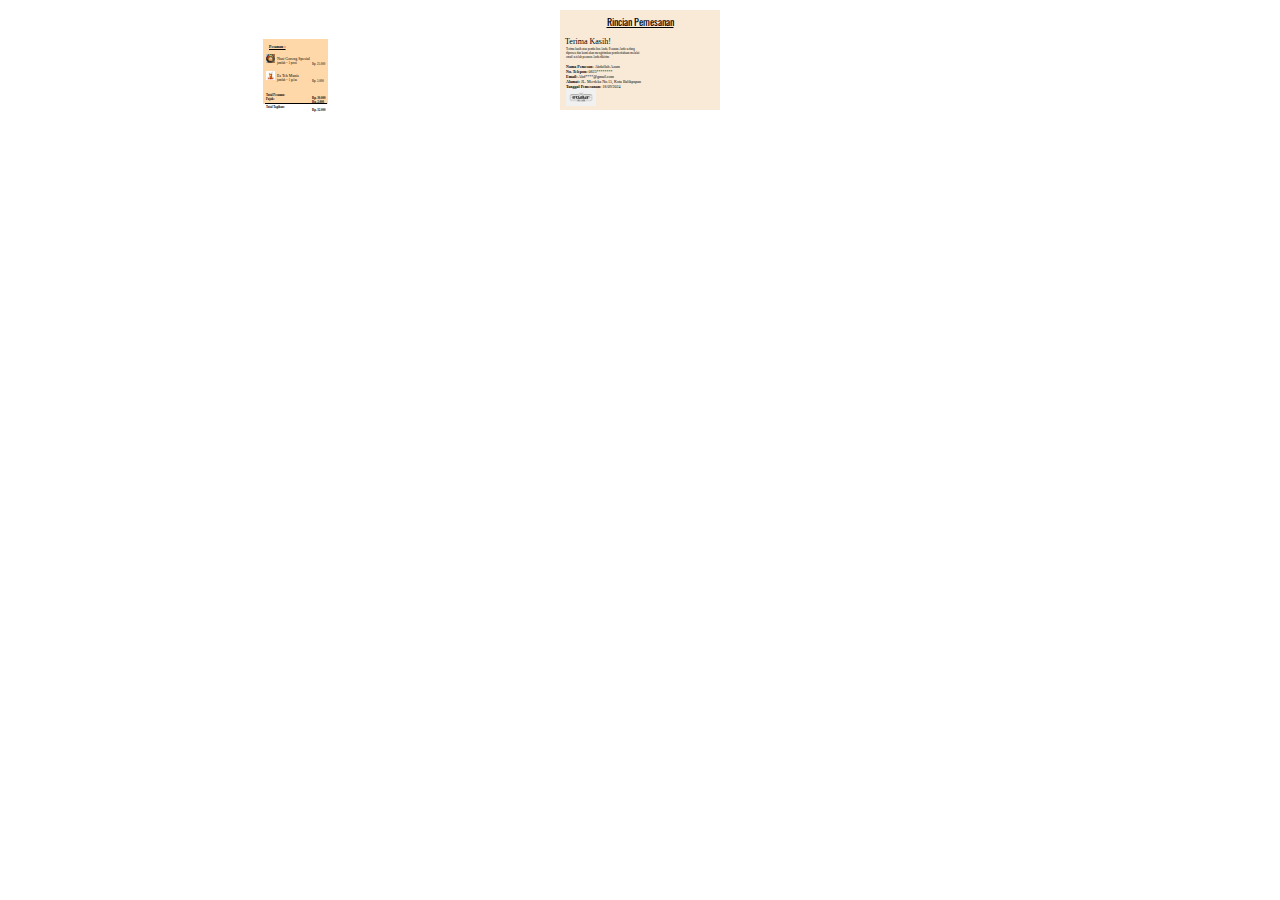
==== posttest2/index.html @ 5e9ed174 "Update and rename pt2.html to index.html" ====
<!DOCTYPE html>
<html lang="en">
<head>
    <title>Belajar CSS</title>
    <link rel="stylesheet" href="coba.css">
</head>
<body>
    <div class="box1"> 
        <img src="logo-resto.jpeg" alt="ini gambar" class="logo">
        <div class="judul"><center><ins>Rincian Pemesanan</ins></center></p></div>
        <div class="tq"> Terima Kasih!</div>
        <div class="deskripsi"> Terima kasih atas pembelian Anda. Pesanan Anda sedang <br>diproses dan kami akan mengirimkan pemberitahuan melalui <br>email setelah pesanan Anda dikirim.</div>
        <div class="nama"><b>Nama Pemesan: </b>Abdullah Azam<br><b>No. Telepon:</b> 0823********<br> <b> Email:</b> Abd****@gmail.com<b><br>Alamat: </b>JL. Merdeka No.15, Kota Balikpapan <br> <b>Tanggal Pemesanan:</b> 18/09/2024</div>
    </div>
    <div class="box2">
        <div class="nama"><br><b><ins>Pesanan :</ins></b></div>
        <p><img src="nasi-goreng.jpeg" alt="ini gambar" class="gambar">  
            <div class="pesanan"> Nasi Goreng Spesial</div>
            <div class="desk">jumlah = 1 porsi</div>
            <div class="harga"> Rp. 25.000</div></p>
        <p><img src="es-teh-manis.jpeg" alt="ini gambar" class="gambar">  
            <div class="pesanan"> Es Teh Manis</div>
            <div class="desk">jumlah = 1 gelas</div>
            <div class="harga"> Rp. 5.000</div></p></p>
        <div class="total"><b>Total Pesanan:<br> Pajak:<br><hr> Total Tagihan:</b></div>
        <div class="hargatotal"><b>Rp. 30.000<br>Rp. 2.000<br><br>Rp. 32.000</b></div>
        </div>
</body>
</html>
---- posttest2/coba.css ----
@import url('https://fonts.googleapis.com/css2?family=New+Amsterdam&family=Oswald:wght@200..700&display=swap');
.tq {
    font-size: 8px;
    margin-left: 5px;
    margin-top: -2px;
}

.box1 {
    width: 160px;
    height: 100px;
    background-color: rgb(248, 234, 215);
    margin: 10px auto;
}
.box2 { 
    width: 65px;
    height: 65px;
    background-color:rgb(255, 216, 169);
    margin: -81px 30px 10px 255px;
    position: static;
    font-size: 5px;
    color: black;
    
}
.relative {
    position: relative;
}
.text{
    font-size: 5px;
    color: black;
    float: left;
    margin-left: 5px;
}
.gambar {
    width: 9px;
    height: auto;
    position: relatives;
    margin-left: 3px;
}
.pesanan {
    font-size: 4px;
    margin-left: 14px;
    margin-top: -13px;
}
.desk {
    font-size: 3px;
    margin-left: 14px;
}
.judul {
    font-family: "Oswald", sans-serif;
    margin-top: -96px;
    font-size: 10px;
}
.harga {
    font-size: 3px;
    margin-left: 49px;
    margin-top: -3px;
}
.logo {
    width: 30px;
    height: auto;
    position: relatives;
    margin-top: 78px;
    margin-left: 6px;
}
.deskripsi {
    font-size: 3px;
    margin-left: 6px;
    margin-top: 1px;
}
.nama {
    font-size: 4px;
    margin-left: 6px;
    margin-top: 5px;
}
.hargatotal {
    font-size: 3px;
    margin-left: 49px;
    margin-top: -13px;
}
.total {
    font-size: 3px;
    margin-left: 3px;
    margin-top: 10px;
}
hr {
    border: 0;
    height: 1px;
    background-color: black;
    width: 100%;
    margin-left: -1px;
}
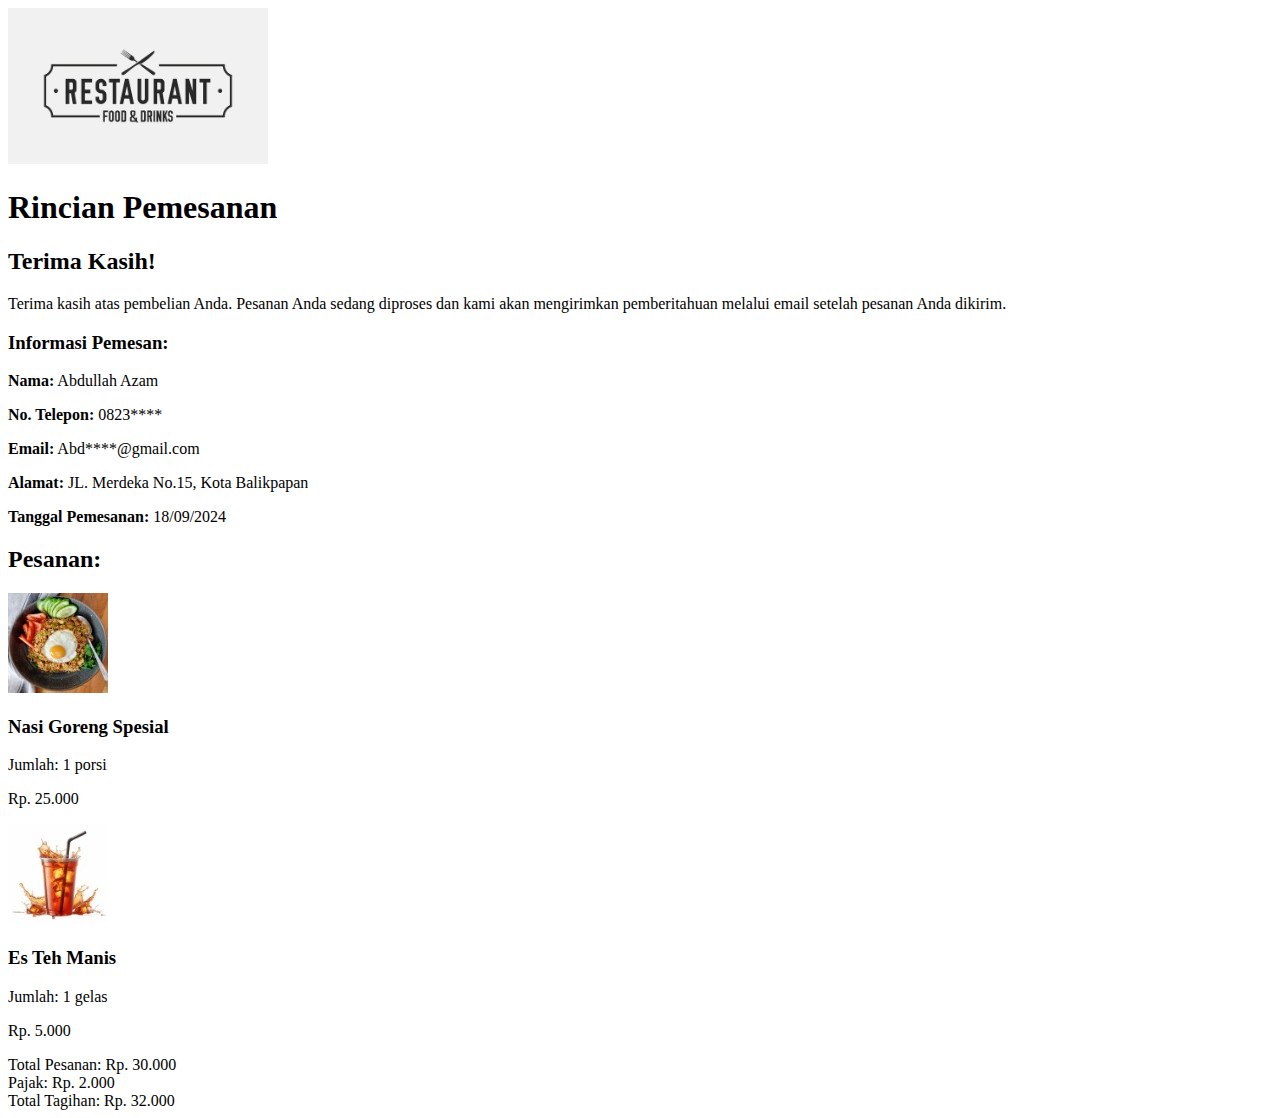
==== commit a6f5fb42: "Update and rename posttest2.html to index.html" ====
--- a/posttest2/index.html
+++ b/posttest2/index.html
@@ -1,29 +1,70 @@
 <!DOCTYPE html>
 <html lang="en">
 <head>
-    <title>Belajar CSS</title>
+    <meta charset="UTF-8">
+    <meta name="viewport" content="width=device-width, initial-scale=1.0">
+    <title>Rincian Pemesanan</title>
     <link rel="stylesheet" href="coba.css">
 </head>
 <body>
-    <div class="box1"> 
-        <img src="logo-resto.jpeg" alt="ini gambar" class="logo">
-        <div class="judul"><center><ins>Rincian Pemesanan</ins></center></p></div>
-        <div class="tq"> Terima Kasih!</div>
-        <div class="deskripsi"> Terima kasih atas pembelian Anda. Pesanan Anda sedang <br>diproses dan kami akan mengirimkan pemberitahuan melalui <br>email setelah pesanan Anda dikirim.</div>
-        <div class="nama"><b>Nama Pemesan: </b>Abdullah Azam<br><b>No. Telepon:</b> 0823********<br> <b> Email:</b> Abd****@gmail.com<b><br>Alamat: </b>JL. Merdeka No.15, Kota Balikpapan <br> <b>Tanggal Pemesanan:</b> 18/09/2024</div>
+    <div class="container">
+        <header>
+            <img src="logo-resto.jpeg" alt="Logo Restoran" class="logo">
+            <h1 class="judul">Rincian Pemesanan</h1>
+        </header>
+        
+        <main>
+            <section class="order-details">
+                <h2 class="tq">Terima Kasih!</h2>
+                <p class="deskripsi">
+                    Terima kasih atas pembelian Anda. Pesanan Anda sedang diproses dan kami akan mengirimkan pemberitahuan melalui email setelah pesanan Anda dikirim.
+                </p>
+                <div class="customer-info">
+                    <h3>Informasi Pemesan:</h3>
+                    <p><strong>Nama:</strong> Abdullah Azam</p>
+                    <p><strong>No. Telepon:</strong> 0823****</p>
+                    <p><strong>Email:</strong> Abd****@gmail.com</p>
+                    <p><strong>Alamat:</strong> JL. Merdeka No.15, Kota Balikpapan</p>
+                    <p><strong>Tanggal Pemesanan:</strong> 18/09/2024</p>
+                </div>
+            </section>
+
+            <section class="order-summary">
+                <h2>Pesanan:</h2>
+                <div class="order-items">
+                    <div class="item">
+                        <img src="nasi-goreng.jpeg" alt="Nasi Goreng Spesial" class="item-image">
+                        <div class="item-details">
+                            <h3 class="item-name">Nasi Goreng Spesial</h3>
+                            <p class="item-quantity">Jumlah: 1 porsi</p>
+                            <p class="item-price">Rp. 25.000</p>
+                        </div>
+                    </div>
+                    <div class="item">
+                        <img src="es-teh-manis.jpeg" alt="Es Teh Manis" class="item-image">
+                        <div class="item-details">
+                            <h3 class="item-name">Es Teh Manis</h3>
+                            <p class="item-quantity">Jumlah: 1 gelas</p>
+                            <p class="item-price">Rp. 5.000</p>
+                        </div>
+                    </div>
+                </div>
+                <div class="order-total">
+                    <div class="total-row">
+                        <span>Total Pesanan:</span>
+                        <span>Rp. 30.000</span>
+                    </div>
+                    <div class="total-row">
+                        <span>Pajak:</span>
+                        <span>Rp. 2.000</span>
+                    </div>
+                    <div class="total-row grand-total">
+                        <span>Total Tagihan:</span>
+                        <span>Rp. 32.000</span>
+                    </div>
+                </div>
+            </section>
+        </main>
     </div>
-    <div class="box2">
-        <div class="nama"><br><b><ins>Pesanan :</ins></b></div>
-        <p><img src="nasi-goreng.jpeg" alt="ini gambar" class="gambar">  
-            <div class="pesanan"> Nasi Goreng Spesial</div>
-            <div class="desk">jumlah = 1 porsi</div>
-            <div class="harga"> Rp. 25.000</div></p>
-        <p><img src="es-teh-manis.jpeg" alt="ini gambar" class="gambar">  
-            <div class="pesanan"> Es Teh Manis</div>
-            <div class="desk">jumlah = 1 gelas</div>
-            <div class="harga"> Rp. 5.000</div></p></p>
-        <div class="total"><b>Total Pesanan:<br> Pajak:<br><hr> Total Tagihan:</b></div>
-        <div class="hargatotal"><b>Rp. 30.000<br>Rp. 2.000<br><br>Rp. 32.000</b></div>
-        </div>
 </body>
 </html>
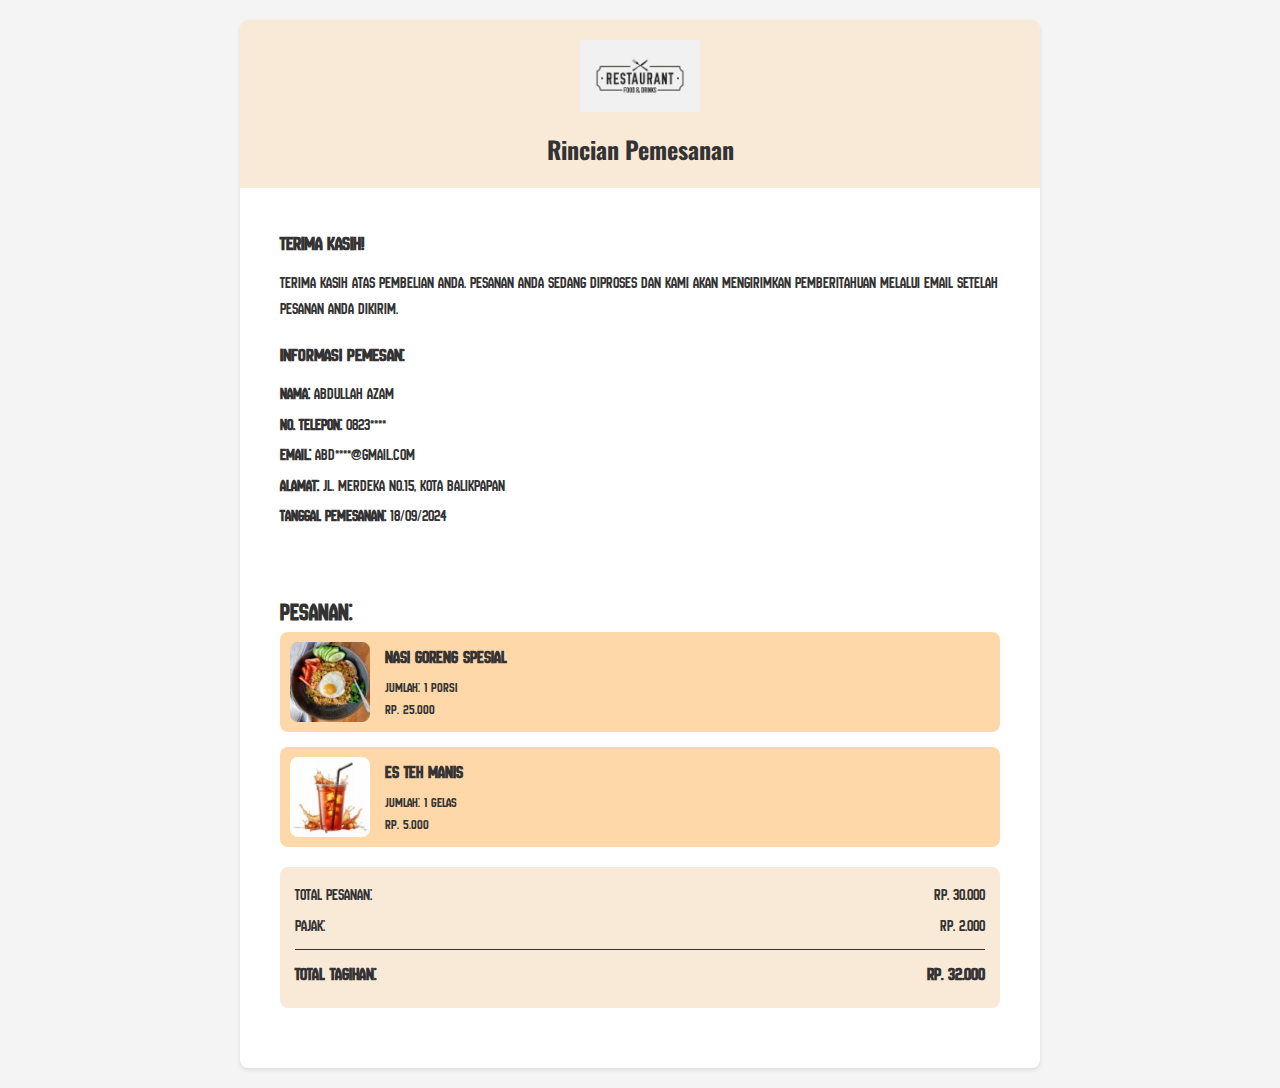
==== commit 45919a33: "Update and rename posttest2.html to index.html" ====
--- a/posttest2/index.html
+++ b/posttest2/index.html
@@ -4,7 +4,7 @@
     <meta charset="UTF-8">
     <meta name="viewport" content="width=device-width, initial-scale=1.0">
     <title>Rincian Pemesanan</title>
-    <link rel="stylesheet" href="coba.css">
+    <link rel="stylesheet" href="posttest2.css">
 </head>
 <body>
     <div class="container">
--- a/posttest2/posttest2.css
+++ b/posttest2/posttest2.css
@@ -0,0 +1,148 @@
+@import url('https://fonts.googleapis.com/css2?family=New+Amsterdam&family=Oswald:wght@200..700&display=swap');
+
+:root {
+    --primary-color: #f8ead7;
+    --secondary-color: #ffd8a9;
+    --text-color: #333;
+    --border-radius: 8px;
+    --box-shadow: 0 2px 4px rgba(0, 0, 0, 0.1);
+}
+
+* {
+    box-sizing: border-box;
+    margin: 0;
+    padding: 0;
+}
+
+body {
+    font-family: 'New Amsterdam', sans-serif;
+    line-height: 1.6;
+    color: var(--text-color);
+    background-color: #f4f4f4;
+    padding: 20px;
+}
+
+.container {
+    max-width: 800px;
+    margin: 0 auto;
+    background-color: #fff;
+    border-radius: var(--border-radius);
+    box-shadow: var(--box-shadow);
+    overflow: hidden;
+}
+
+header {
+    background-color: var(--primary-color);
+    padding: 20px;
+    text-align: center;
+}
+
+.logo {
+    width: 120px;
+    height: auto;
+    margin-bottom: 10px;
+}
+
+.judul {
+    font-family: 'Oswald', sans-serif;
+    font-size: 24px;
+    color: var(--text-color);
+}
+
+main {
+    padding: 20px;
+}
+
+.order-details, .order-summary {
+    background-color: #fff;
+    border-radius: var(--border-radius);
+    padding: 20px;
+    margin-bottom: 20px;
+}
+
+.tq {
+    font-size: 20px;
+    margin-bottom: 10px;
+}
+
+.deskripsi {
+    margin-bottom: 20px;
+}
+
+.customer-info h3 {
+    margin-bottom: 10px;
+}
+
+.customer-info p {
+    margin-bottom: 5px;
+}
+
+.order-items {
+    margin-bottom: 20px;
+}
+
+.item {
+    display: flex;
+    align-items: center;
+    margin-bottom: 15px;
+    padding: 10px;
+    background-color: var(--secondary-color);
+    border-radius: var(--border-radius);
+}
+
+.item-image {
+    width: 80px;
+    height: 80px;
+    object-fit: cover;
+    margin-right: 15px;
+    border-radius: var(--border-radius);
+}
+
+.item-details {
+    flex-grow: 1;
+}
+
+.item-name {
+    font-size: 18px;
+    margin-bottom: 5px;
+}
+
+.item-quantity, .item-price {
+    font-size: 14px;
+}
+
+.order-total {
+    background-color: var(--primary-color);
+    padding: 15px;
+    border-radius: var(--border-radius);
+}
+
+.total-row {
+    display: flex;
+    justify-content: space-between;
+    margin-bottom: 5px;
+}
+
+.grand-total {
+    font-weight: bold;
+    font-size: 18px;
+    margin-top: 10px;
+    padding-top: 10px;
+    border-top: 1px solid var(--text-color);
+}
+
+@media screen and (max-width: 600px) {
+    body {
+        padding: 10px;
+    }
+
+    .item {
+        flex-direction: column;
+        align-items: flex-start;
+    }
+
+    .item-image {
+        margin-right: 0;
+        margin-bottom: 10px;
+    }
+}